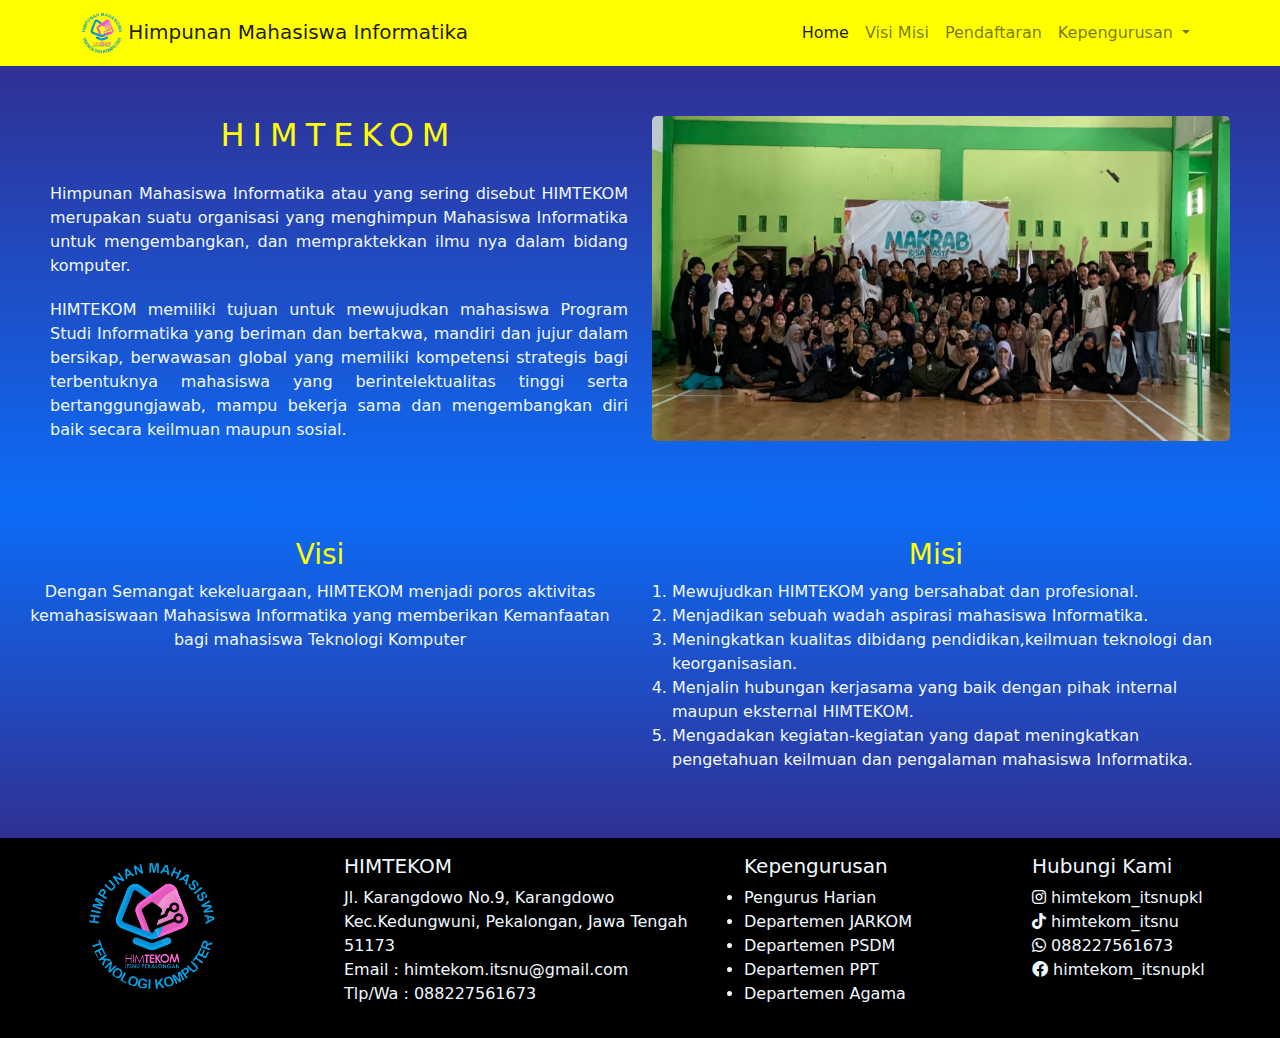
==== index.html @ c9714f6a "frist commit" ====
<!doctype html>
<html lang="en">
  <head>
    <meta charset="utf-8">
    <meta name="viewport" content="width=device-width, initial-scale=1">
    <link href="bootstrap/css/bootstrap.min.css" rel="stylesheet">
    <link rel="stylesheet" href="fontawesome/font/css/all.css">
    <link rel="stylesheet" href="css.css">
    <script async src="script.js"></script>
  </head>
  <body>
    <button onclick="topFunction()" id="myBtn" title="Go to top"><i class="fa-solid fa-arrow-up"></i></button>
    <nav class="navbar navbar-expand-lg navbar-light sticky-top" style="background-color: yellow;">
        <div class="container">
          <a class="navbar-brand ms-auto" href="#"> <img src="foto/Logohima.png" width="40px" height="40px" alt="logo"> Himpunan Mahasiswa Informatika</a>
          <button class="navbar-toggler" type="button" data-bs-toggle="collapse" data-bs-target="#navbarNavDropdown" aria-controls="navbarNavDropdown" aria-expanded="false" aria-label="Toggle navigation">
            <span class="navbar-toggler-icon"></span>
          </button>
          <div class="collapse navbar-collapse" id="navbarNavDropdown">
            <ul class="navbar-nav ms-auto">
              <li class="nav-item">
                <a class="nav-link active" aria-current="page" href="index.html">Home</a>
              </li>
              <li class="nav-item">
                <a class="nav-link" href="#visi">Visi Misi</a>
              </li>
              <li class="nav-item">
                <a class="nav-link" href="pendaftaran.html">Pendaftaran</a>
              </li>
              <li class="nav-item dropdown">
                <a class="nav-link dropdown-toggle" href="#" id="navbarDropdownMenuLink" role="button" data-bs-toggle="dropdown" aria-expanded="false">
                  Kepengurusan
                </a>
                <ul class="dropdown-menu" aria-labelledby="navbarDropdownMenuLink">
                  <li><a class="dropdown-item" href="harian.html">Pengurus Harian</a></li>
                  <li><a class="dropdown-item" href="jarkom.html">Departemen JARKOM</a></li>
                  <li><a class="dropdown-item" href="psdm.html">Departemen PSDM</a></li>
                  <li><a class="dropdown-item" href="dppt.html">Departemen PPT</a></li>
                  <li><a class="dropdown-item" href="agama.html">Departemen Agama</a></li>
                </ul>
              </li>
            </ul>
          </div>
        </div>
      </nav>
      
  <section class="home">
    <div class="row " style="padding-top: 50px; padding-left: 50px; padding-bottom: 50px; padding-right: 50px;">
      <div class="col-md-6">
          <div>
            <h2 style="text-align: center; color: yellow; letter-spacing: .5rem;">HIMTEKOM</h2>
            <div style="color: aliceblue; padding-top: 20px; text-align: justify;">     Himpunan Mahasiswa Informatika atau yang sering disebut HIMTEKOM merupakan suatu organisasi yang menghimpun Mahasiswa Informatika untuk mengembangkan, dan mempraktekkan ilmu nya dalam bidang komputer.</div>
            <p style="color: aliceblue; padding-top: 20px; text-align: justify;">HIMTEKOM memiliki tujuan untuk mewujudkan mahasiswa Program Studi Informatika yang beriman dan bertakwa, mandiri dan jujur dalam bersikap, berwawasan global yang memiliki kompetensi strategis bagi terbentuknya mahasiswa yang berintelektualitas tinggi serta bertanggungjawab, mampu bekerja sama dan mengembangkan diri baik secara keilmuan maupun sosial.</p>
          </div>
      </div>
      <div class="col-md-6">
          <img src="foto/fobar.jpg" class="rounded-3 img-fluid"  alt="makrab">
      </div>
    </div>
  </section>
  <section id="visi" class="visi" style="padding-bottom: 50px; padding-top: 30px;">
    <div class="row container-fluid">
      <div class="col-md-6 text-center">
        <h3 style="color: yellow;">Visi</h3>
        <div style="color: aliceblue;">Dengan Semangat kekeluargaan, HIMTEKOM menjadi poros aktivitas kemahasiswaan  Mahasiswa Informatika yang memberikan Kemanfaatan bagi mahasiswa Teknologi Komputer</div>
      </div>
      <div class="col-md-6">
        <h3 class="text-center" style="color: yellow;">Misi</h3>
        <div style="color: aliceblue;">
          <ol type='1'>
            <li>Mewujudkan HIMTEKOM yang bersahabat dan profesional.</li>
            <li>Menjadikan sebuah wadah aspirasi mahasiswa Informatika.</li>
            <li>Meningkatkan kualitas dibidang pendidikan,keilmuan teknologi dan keorganisasian.</li>
            <li>Menjalin hubungan kerjasama yang baik dengan pihak internal maupun eksternal HIMTEKOM.</li>
            <li>Mengadakan kegiatan-kegiatan yang dapat meningkatkan pengetahuan keilmuan dan   pengalaman mahasiswa Informatika.</li>
          </ol>
        </div>
      </div>
    </div>
  </section>
      <section style="background-color: black;">
      <div class="row ">
        <div class="card m-auto border-0 ms-auto" style=" height: 150px; width: 150px ; background-color: black;">
          <img src="foto/Logohima.png" class="card-img-top rounded-circle" alt="logo">
      </div>
      <div class="card mb-3 border-0" style="width: 25rem; background-color: black; color: aliceblue;">
        <div class="card-body">
          <h5 class="card-title">HIMTEKOM</h5>
          <div class="card-text">Jl. Karangdowo No.9, Karangdowo
            Kec.Kedungwuni, Pekalongan, Jawa Tengah 51173</div>
          <div class="card-text">Email : himtekom.itsnu@gmail.com</div>
          <div class="card-text">Tlp/Wa : 088227561673</div>
        </div>
      </div>
      <div class="card mb-3 border-0" style="width: 18rem; background-color: black; color: aliceblue;">
        <div class="card-body">
          <h5 class="card-title">Kepengurusan</h5>
          <li><a href="harian.html" style="text-decoration: none; color: aliceblue;" class="card-text">Pengurus Harian</a></li>
          <li><a href="jarkom.html" style="text-decoration: none; color: aliceblue;" class="card-text">Departemen JARKOM</a></li>
          <li><a href="psdm.html" style="text-decoration: none; color: aliceblue;" class="card-text">Departemen PSDM</a></li>
          <li><a href="dppt.html" style="text-decoration: none; color: aliceblue;" class="card-text">Departemen PPT</a></li>
          <li><a href="agama.html" style="text-decoration: none; color: aliceblue;" class="card-text">Departemen Agama</a></li>
        </div>
      </div>
      <div class="card mb-3 border-0" style="width: 18rem; background-color: black; color: aliceblue;">
        <div class="card-body">
          <h5 class="card-title">Hubungi Kami</h5>
    
            <div><a href="https://instagram.com/himtekom_itsnupkl?igshid=MmU2YjMzNjRlOQ==" style="text-decoration: none; color: aliceblue;"><i class="fa-brands fa-instagram"></i> himtekom_itsnupkl</a></div>
            <div><a href="#" style="text-decoration: none; color: aliceblue;"><i class="fa-brands fa-tiktok"></i> himtekom_itsnu</a></div>
            <div><a href="https://wa.me/6288227561673?text=Mari Gabung HIMTEKOM" style="text-decoration: none; color: aliceblue;"><i class="fa-brands fa-whatsapp"></i> 088227561673</a></div>
            <div><a href="#" style="text-decoration: none; color: aliceblue;"><i class="fa-brands fa-facebook"></i> himtekom_itsnupkl</a></div>
        
        </div>
      </div>
    </div>
  </section>
  
    <script src="bootstrap/js/bootstrap.min.js"></script>
  </body>
</html>
---- css.css ----
.home{
    background: linear-gradient(#303094,#0C6CF7);
}
.visi{
    background: linear-gradient(#0C6CF7,#303094);
}
#myBtn {
    display: none; /* Hidden by default */
    position: fixed; /* Fixed/sticky position */
    bottom: 20px; /* Place the button at the bottom of the page */
    right: 30px; /* Place the button 30px from the right */
    z-index: 99; /* Make sure it does not overlap */
    border: none; /* Remove borders */
    outline: none; /* Remove outline */
    background-color: red; /* Set a background color */
    color: white; /* Text color */
    cursor: pointer; /* Add a mouse pointer on hover */
    padding: 15px; /* Some padding */
    border-radius: 10px; /* Rounded corners */
    font-size: 18px; /* Increase font size */
  }
  
  #myBtn:hover {
    background-color: #555; /* Add a dark-grey background on hover */
  }
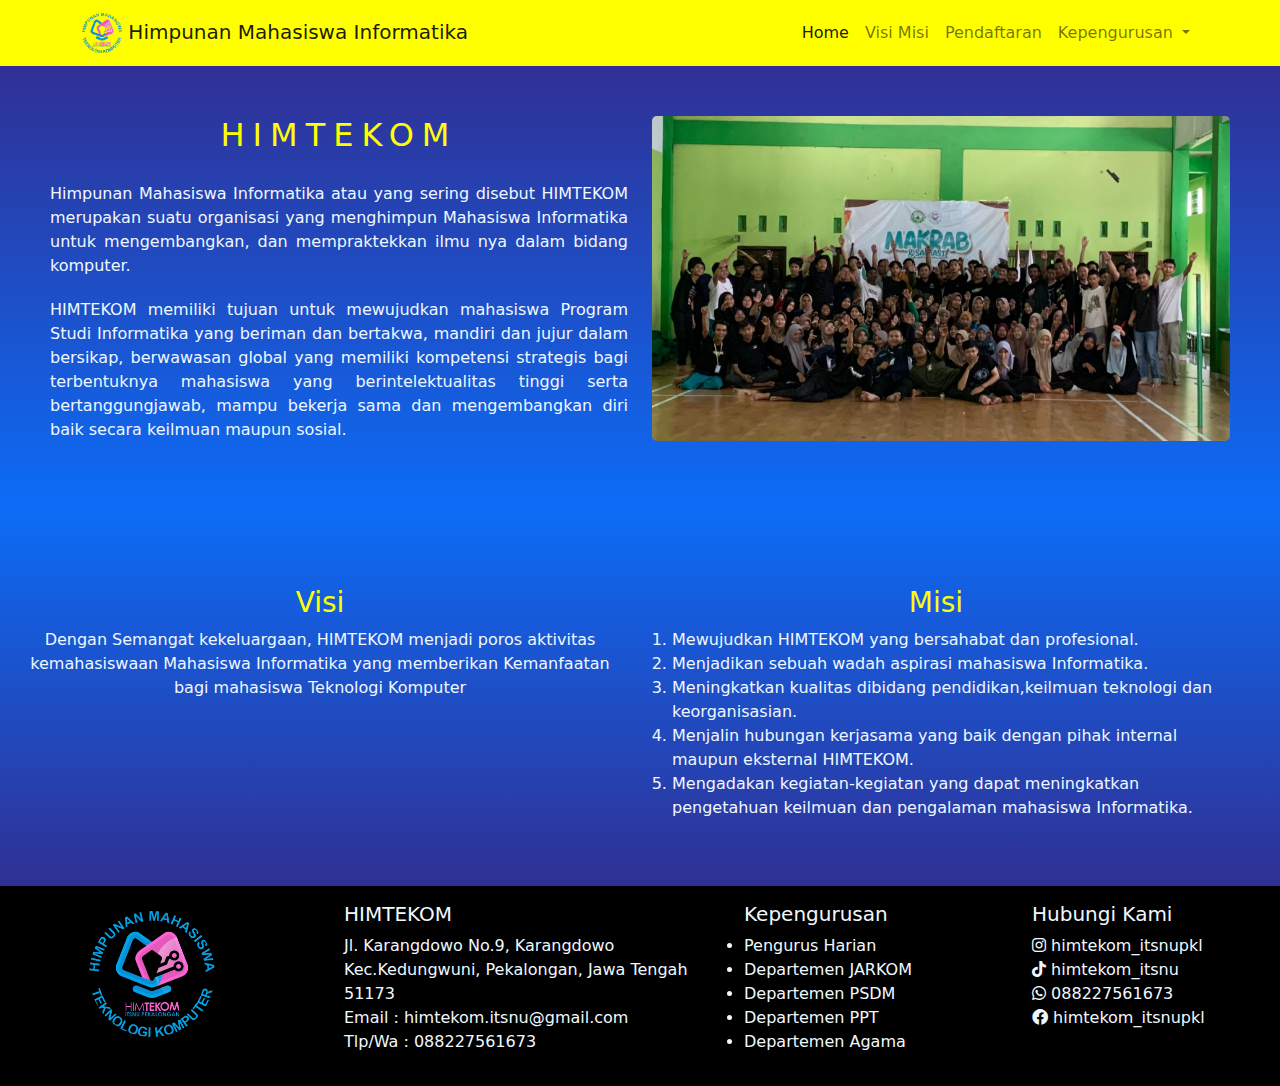
==== commit be09fa0c: "Update index.html" ====
--- a/index.html
+++ b/index.html
@@ -59,6 +59,7 @@
     </div>
   </section>
   <section id="visi" class="visi" style="padding-bottom: 50px; padding-top: 30px;">
+    <br><br>
     <div class="row container-fluid">
       <div class="col-md-6 text-center">
         <h3 style="color: yellow;">Visi</h3>
@@ -118,4 +119,4 @@
   
     <script src="bootstrap/js/bootstrap.min.js"></script>
   </body>
-</html>+</html>
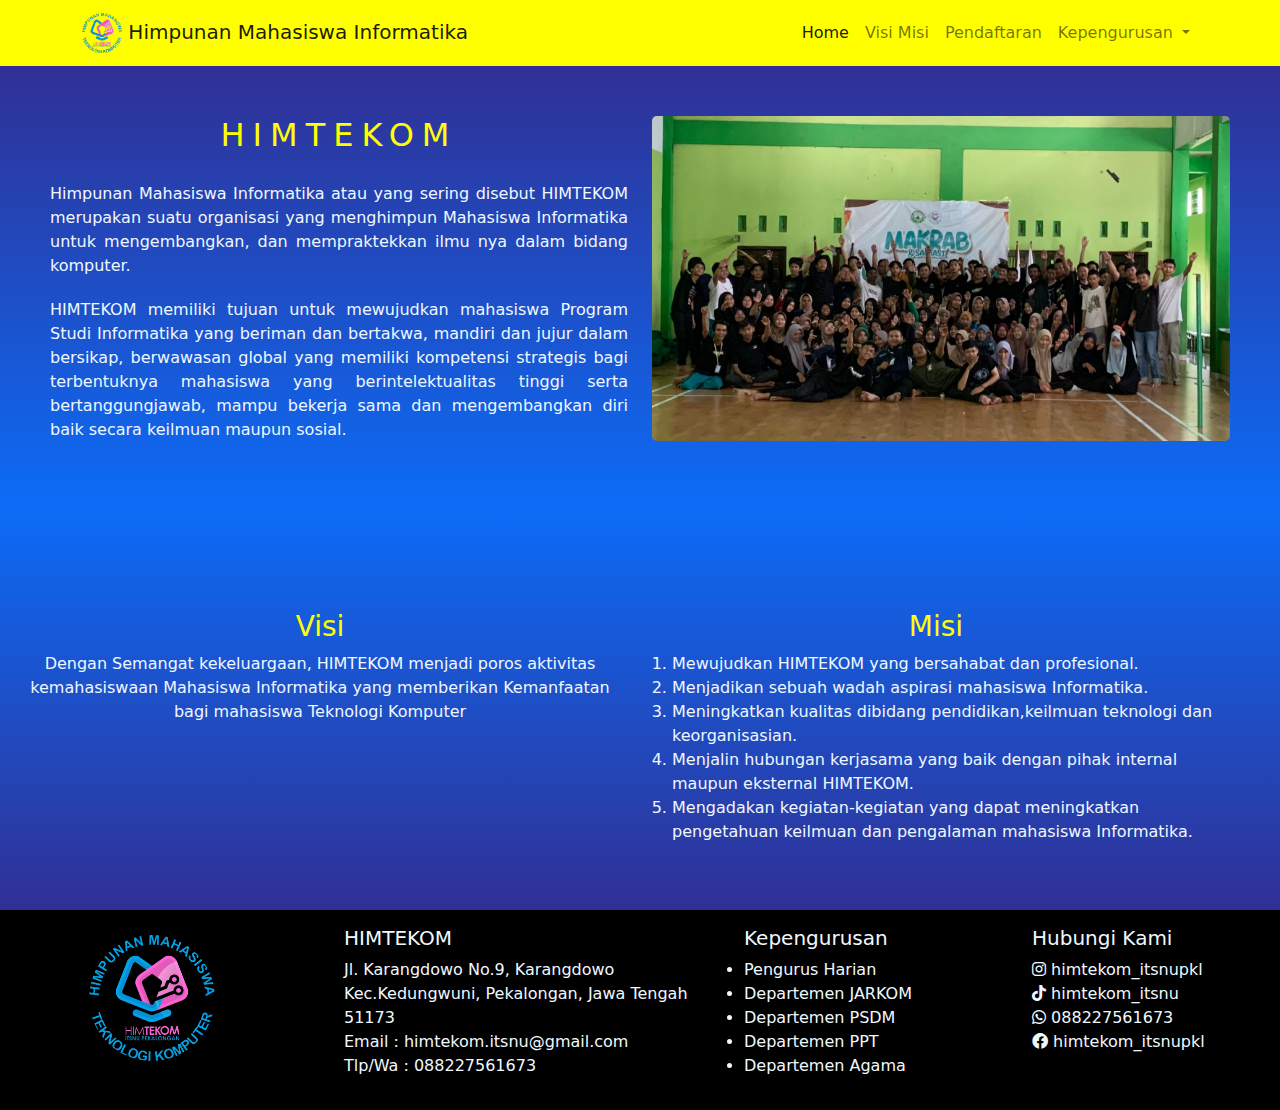
==== commit f70be001: "Update index.html" ====
--- a/index.html
+++ b/index.html
@@ -59,7 +59,7 @@
     </div>
   </section>
   <section id="visi" class="visi" style="padding-bottom: 50px; padding-top: 30px;">
-    <br><br>
+    <br><br><br>
     <div class="row container-fluid">
       <div class="col-md-6 text-center">
         <h3 style="color: yellow;">Visi</h3>
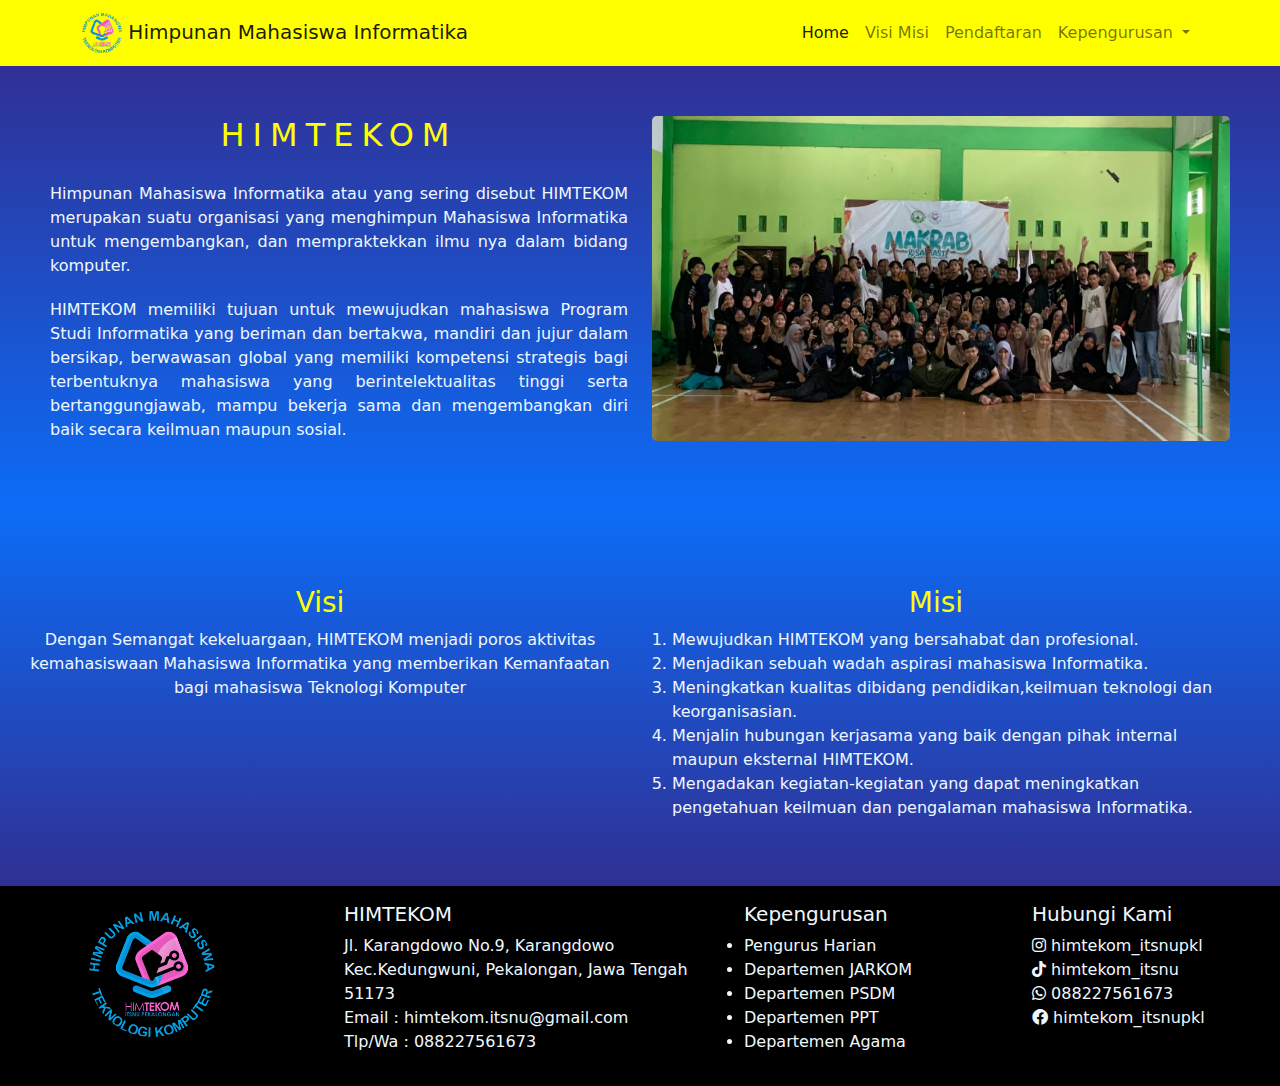
==== commit 89debc7b: "Update index.html" ====
--- a/index.html
+++ b/index.html
@@ -59,7 +59,7 @@
     </div>
   </section>
   <section id="visi" class="visi" style="padding-bottom: 50px; padding-top: 30px;">
-    <br><br><br>
+    <br><br>
     <div class="row container-fluid">
       <div class="col-md-6 text-center">
         <h3 style="color: yellow;">Visi</h3>
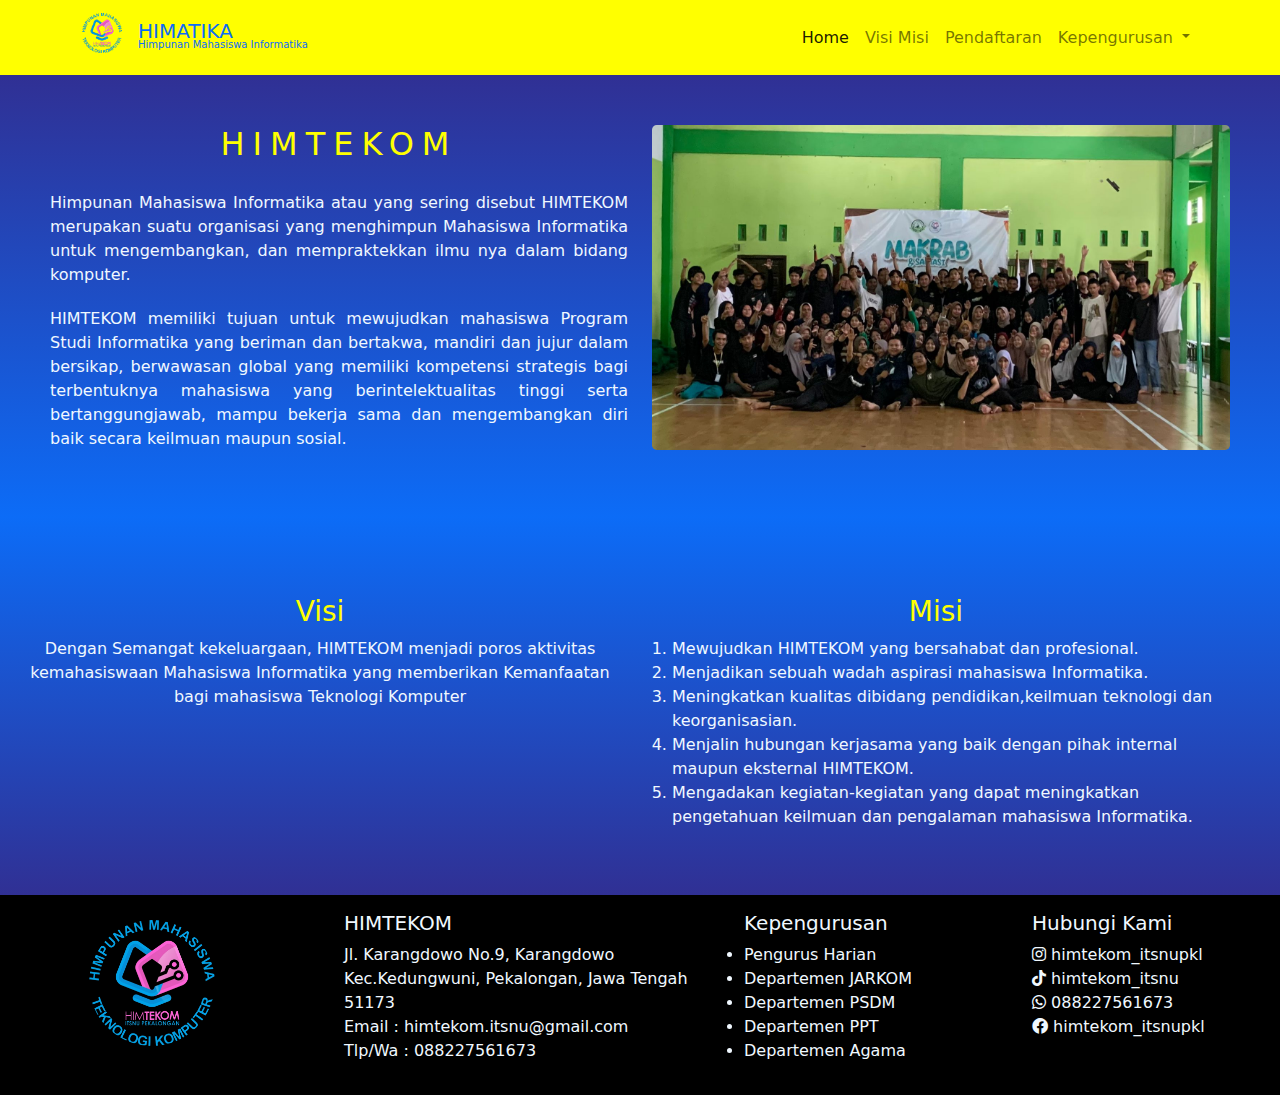
==== commit f1c062cc: "Update index.html" ====
--- a/index.html
+++ b/index.html
@@ -12,7 +12,8 @@
     <button onclick="topFunction()" id="myBtn" title="Go to top"><i class="fa-solid fa-arrow-up"></i></button>
     <nav class="navbar navbar-expand-lg navbar-light sticky-top" style="background-color: yellow;">
         <div class="container">
-          <a class="navbar-brand ms-auto" href="#"> <img src="foto/Logohima.png" width="40px" height="40px" alt="logo"> Himpunan Mahasiswa Informatika</a>
+          <a class="navbar-brand ms-auto" href="#" style="color: #0C6CF7;padding-bottom: 14px;"> <img src="foto/Logohima.png" width="40px" height="40px" alt="logo"> </a>
+          <a class="navbar-brand ms-auto" href="#" style="color: #0C6CF7;line-height: 14px;"> <div> HIMATIKA <div style="font-size: 10px;"> Himpunan Mahasiswa Informatika </div></div></a>
           <button class="navbar-toggler" type="button" data-bs-toggle="collapse" data-bs-target="#navbarNavDropdown" aria-controls="navbarNavDropdown" aria-expanded="false" aria-label="Toggle navigation">
             <span class="navbar-toggler-icon"></span>
           </button>
